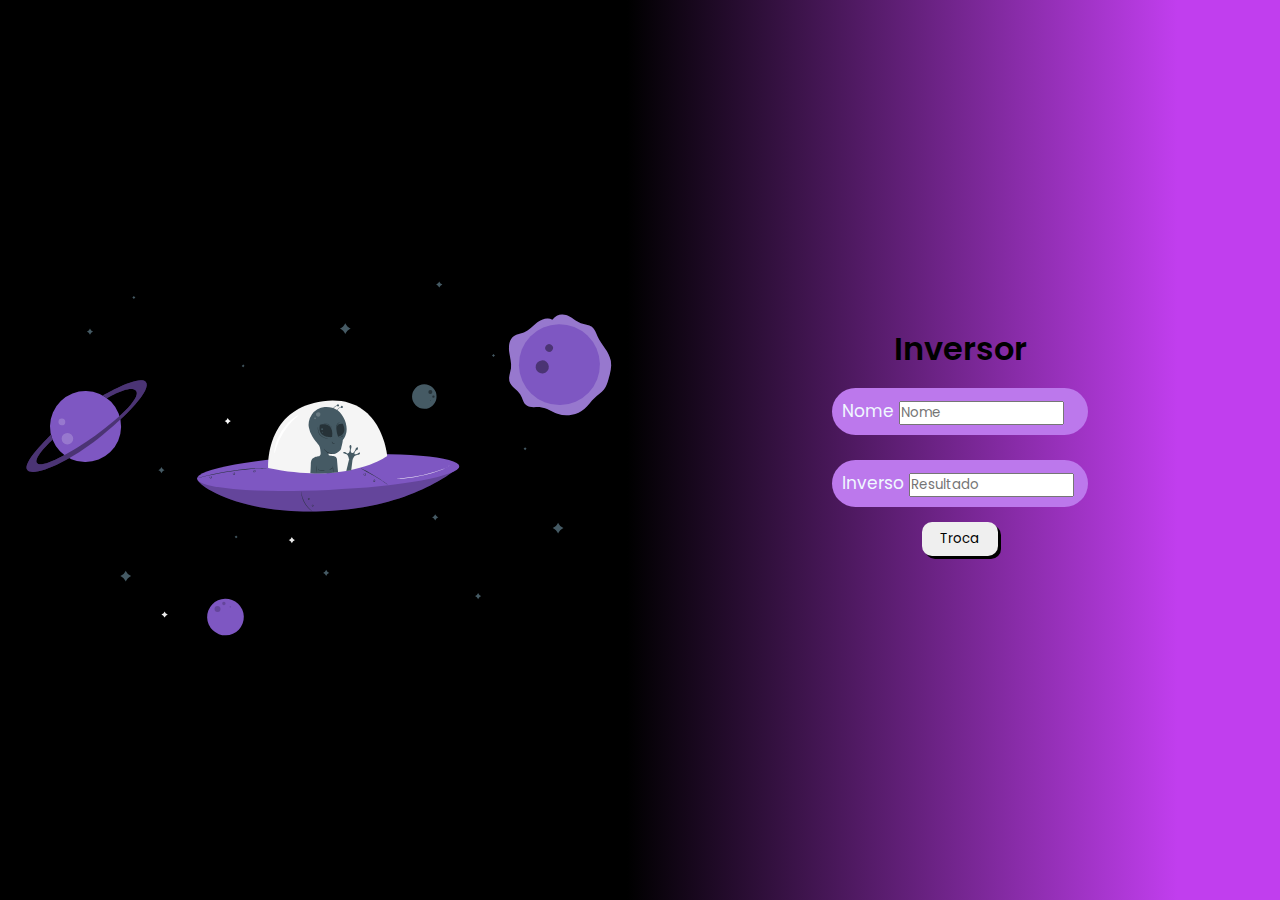
==== TrocaNome/index.html @ bcb70446 "first commit" ====
<!DOCTYPE html>
<html lang="en">
<head>
    <meta charset="UTF-8">
    <meta http-equiv="X-UA-Compatible" content="IE=edge">
    <meta name="viewport" content="width=device-width, initial-scale=1.0">
    <link rel="stylesheet" href="estilo.css">
    <link rel="preconnect" href="https://fonts.googleapis.com">
    <link rel="preconnect" href="https://fonts.gstatic.com" crossorigin>
    <link href="https://fonts.googleapis.com/css2?family=Poppins:wght@100;400;500;600;700&display=swap" rel="stylesheet">
    <title>Troca Nome</title>
</head>
<body>
    <div class="container">
        <div class="img-box">
            <img src="outer-space-animate.svg" alt="astronautCat">
        </div>
        <div class="content-box">
            <div class="form-box">
                <h2>Inversor</h2>
                <form>
                    <div class="input-box">
                        <span>Nome</span>
                        <input type="text" placeholder="Nome" opacity: 0.5% id="nome">
                    </div>
                        <br>
                    <div class="input-box">
                        <span>Inverso</span>
                        <input type="text" placeholder="Resultado" opacity: 0.5% id="resultado">
                    </div>

                    <div class="btn">
                        <button>Troca</button>
                    </div>
                </form>
            </div>
        </div>
    </div>
        <script src="main.js"></script>
</body>
</html>
---- TrocaNome/estilo.css ----
*{
    margin: 0;
    padding: 0;
    box-sizing: border-box;
    font-family: 'Poppins', sans-serif;
}

.container{
    position: fixed;
    width: 100%;
    height: 100vh;
    display: flex;
    background: rgb(0,0,0);
    background: linear-gradient(90deg, rgba(0,0,0,1) 49%, rgba(193,62,238,1) 92%);
}

.img-box{
    width: 50%;
    height: 100vh;
}

.img-box img{
    width: 100%;
    height: 100%;
}

.content-box{
    display: flex;
    justify-content: center;
    align-items: center;
    width: 50%;
    height: 100%;
}

.content-box .form-box{
    width: 40%;
    display: block;
    align-items: center;
}

.content-box .form-box h2{
    color: rgb(0, 0, 0);
    font-weight: 600;
    font-size: 2em;
    margin-bottom: 15px;
    text-align: center;
}

.content-box .form-box{
    margin-bottom: 20px;
}

.content-box .form-box .input-box{
    width: 100%;
    padding: 10px;
    outline: none;
    font-weight: 400;
    border-radius: 25px;
    font-size: 17px;
    color: aliceblue;
    background-color: #BC78EC;
}

.btn{
    display: flex;
    flex-direction: column;
    justify-content: center;
    align-items: center;
    padding-top: 15px;
    
}

.btn button{
    width: 30%;
    padding: 7px;
    border: none;
    border-radius: 10px;
    box-shadow:  3px 3px black;
    cursor: pointer;
    color: black;
}

button:hover{
    background-color: #BC78EC;
    transition: 0.9s;
}

input{
    width: 70%;
}
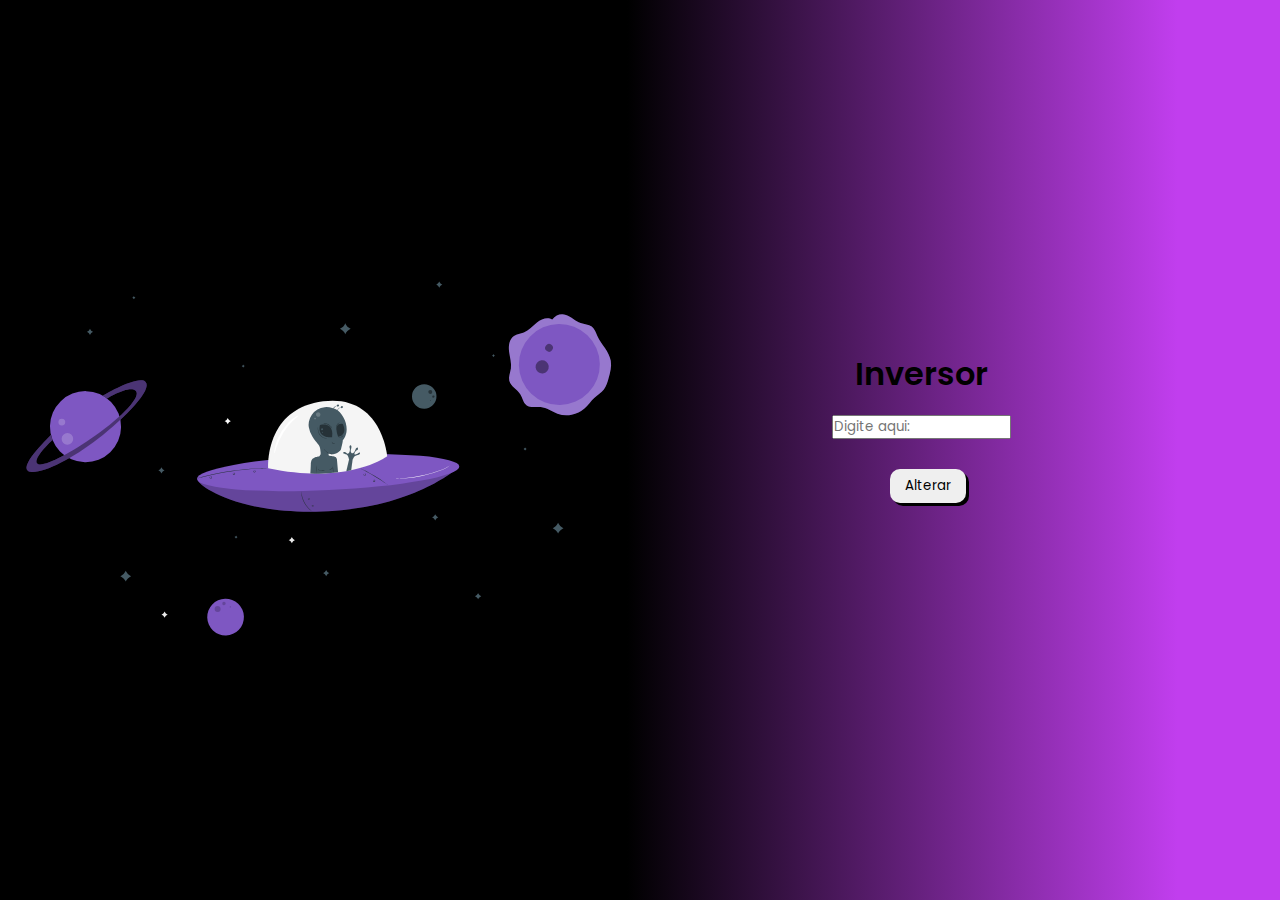
==== commit 4d051f3c: "atualização da main.js" ====
--- a/TrocaNome/index.html
+++ b/TrocaNome/index.html
@@ -1,41 +1,36 @@
 <!DOCTYPE html>
 <html lang="en">
-<head>
-    <meta charset="UTF-8">
-    <meta http-equiv="X-UA-Compatible" content="IE=edge">
-    <meta name="viewport" content="width=device-width, initial-scale=1.0">
-    <link rel="stylesheet" href="estilo.css">
-    <link rel="preconnect" href="https://fonts.googleapis.com">
-    <link rel="preconnect" href="https://fonts.gstatic.com" crossorigin>
-    <link href="https://fonts.googleapis.com/css2?family=Poppins:wght@100;400;500;600;700&display=swap" rel="stylesheet">
+  <head>
+    <meta charset="UTF-8" />
+    <meta http-equiv="X-UA-Compatible" content="IE=edge" />
+    <meta name="viewport" content="width=device-width, initial-scale=1.0" />
+    <link rel="stylesheet" href="estilo.css" />
+    <link rel="preconnect" href="https://fonts.googleapis.com" />
+    <link rel="preconnect" href="https://fonts.gstatic.com" crossorigin />
+    <link
+      href="https://fonts.googleapis.com/css2?family=Poppins:wght@100;400;500;600;700&display=swap"
+      rel="stylesheet"
+    />
     <title>Troca Nome</title>
-</head>
-<body>
+  </head>
+  <body>
     <div class="container">
-        <div class="img-box">
-            <img src="outer-space-animate.svg" alt="astronautCat">
+      <div class="img-box">
+        <img src="outer-space-animate.svg" alt="astronautCat" />
+      </div>
+      <div class="content-box">
+        <div class="form-box">
+          <h2>Inversor</h2>
+          <form>
+            <input type="text" id="inputFrase" placeholder="Digite aqui:"/>
+            <div>
+              <button type="button" onclick="inverterFrase('inputFrase', 'resultado')">Alterar</button>
+              <h3 id="resultado"></h3>
+            </div>
+          </form>
         </div>
-        <div class="content-box">
-            <div class="form-box">
-                <h2>Inversor</h2>
-                <form>
-                    <div class="input-box">
-                        <span>Nome</span>
-                        <input type="text" placeholder="Nome" opacity: 0.5% id="nome">
-                    </div>
-                        <br>
-                    <div class="input-box">
-                        <span>Inverso</span>
-                        <input type="text" placeholder="Resultado" opacity: 0.5% id="resultado">
-                    </div>
-
-                    <div class="btn">
-                        <button>Troca</button>
-                    </div>
-                </form>
-            </div>
-        </div>
+      </div>
     </div>
-        <script src="main.js"></script>
-</body>
-</html>+    <script src="main.js"></script>
+  </body>
+</html>
--- a/TrocaNome/estilo.css
+++ b/TrocaNome/estilo.css
@@ -39,6 +39,7 @@
 }
 
 .content-box .form-box h2{
+    margin-right: 30%;
     color: rgb(0, 0, 0);
     font-weight: 600;
     font-size: 2em;
@@ -48,6 +49,7 @@
 
 .content-box .form-box{
     margin-bottom: 20px;
+    
 }
 
 .content-box .form-box .input-box{
@@ -57,20 +59,15 @@
     font-weight: 400;
     border-radius: 25px;
     font-size: 17px;
-    color: aliceblue;
+    color: black;
     background-color: #BC78EC;
 }
 
-.btn{
-    display: flex;
-    flex-direction: column;
-    justify-content: center;
-    align-items: center;
-    padding-top: 15px;
-    
-}
 
-.btn button{
+button{
+
+    margin-left: 22.5%;
+    margin-top: 30px;
     width: 30%;
     padding: 7px;
     border: none;
@@ -78,6 +75,7 @@
     box-shadow:  3px 3px black;
     cursor: pointer;
     color: black;
+
 }
 
 button:hover{
@@ -89,3 +87,14 @@
     width: 70%;
 }
 
+#resultado {
+    margin-top: 25px;
+    width: 100%;
+    font-size: 10px;
+    padding: 1px;
+    font-weight: 600;
+    border-radius: 25px;
+    font-size: 17px;
+    color: black;
+  }
+
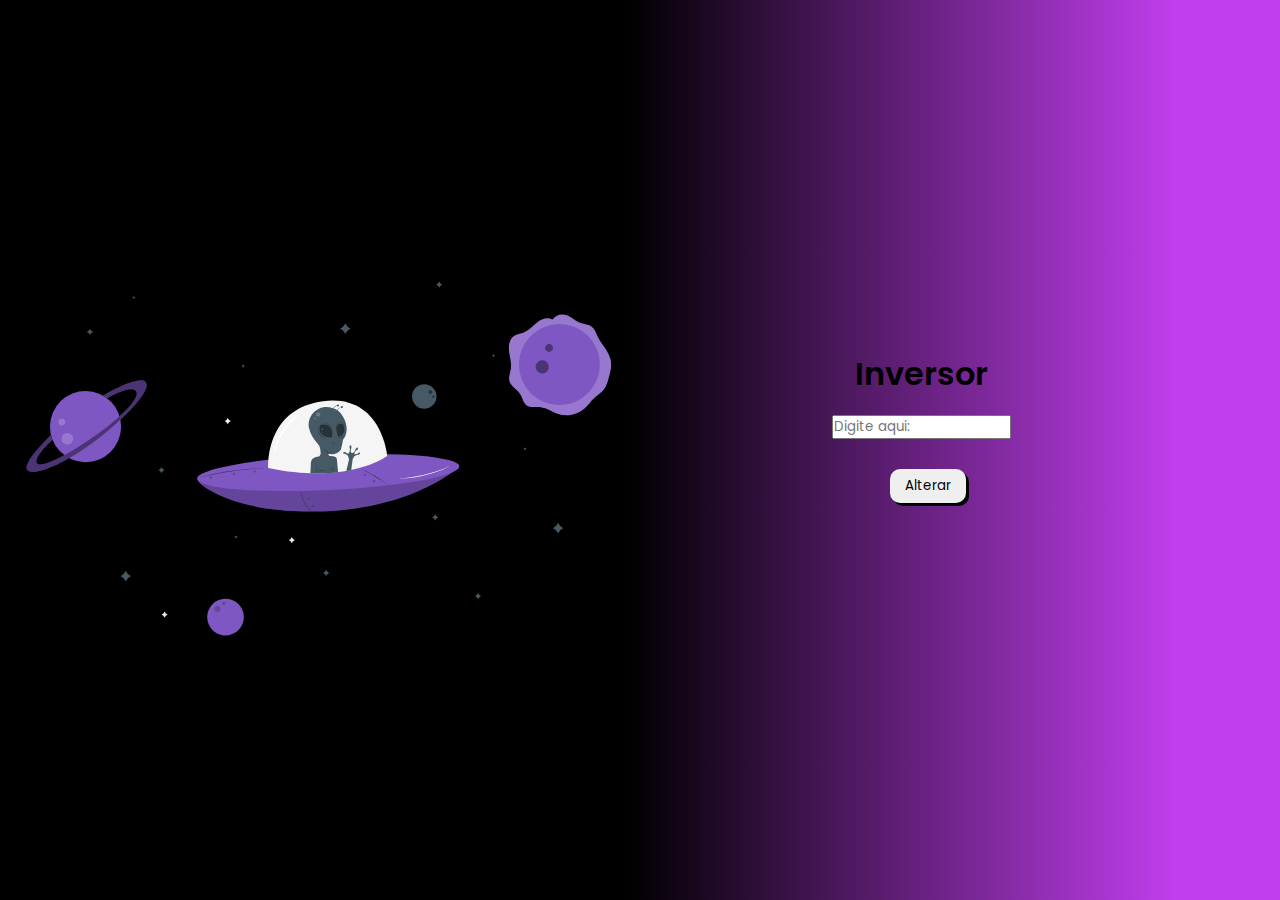
==== commit 4d13c362: "alteração realizada" ====
--- a/TrocaNome/index.html
+++ b/TrocaNome/index.html
@@ -24,6 +24,7 @@
           <form>
             <input type="text" id="inputFrase" placeholder="Digite aqui:"/>
             <div>
+              <!--Dificuldade no Button.-->
               <button type="button" onclick="inverterFrase('inputFrase', 'resultado')">Alterar</button>
               <h3 id="resultado"></h3>
             </div>
